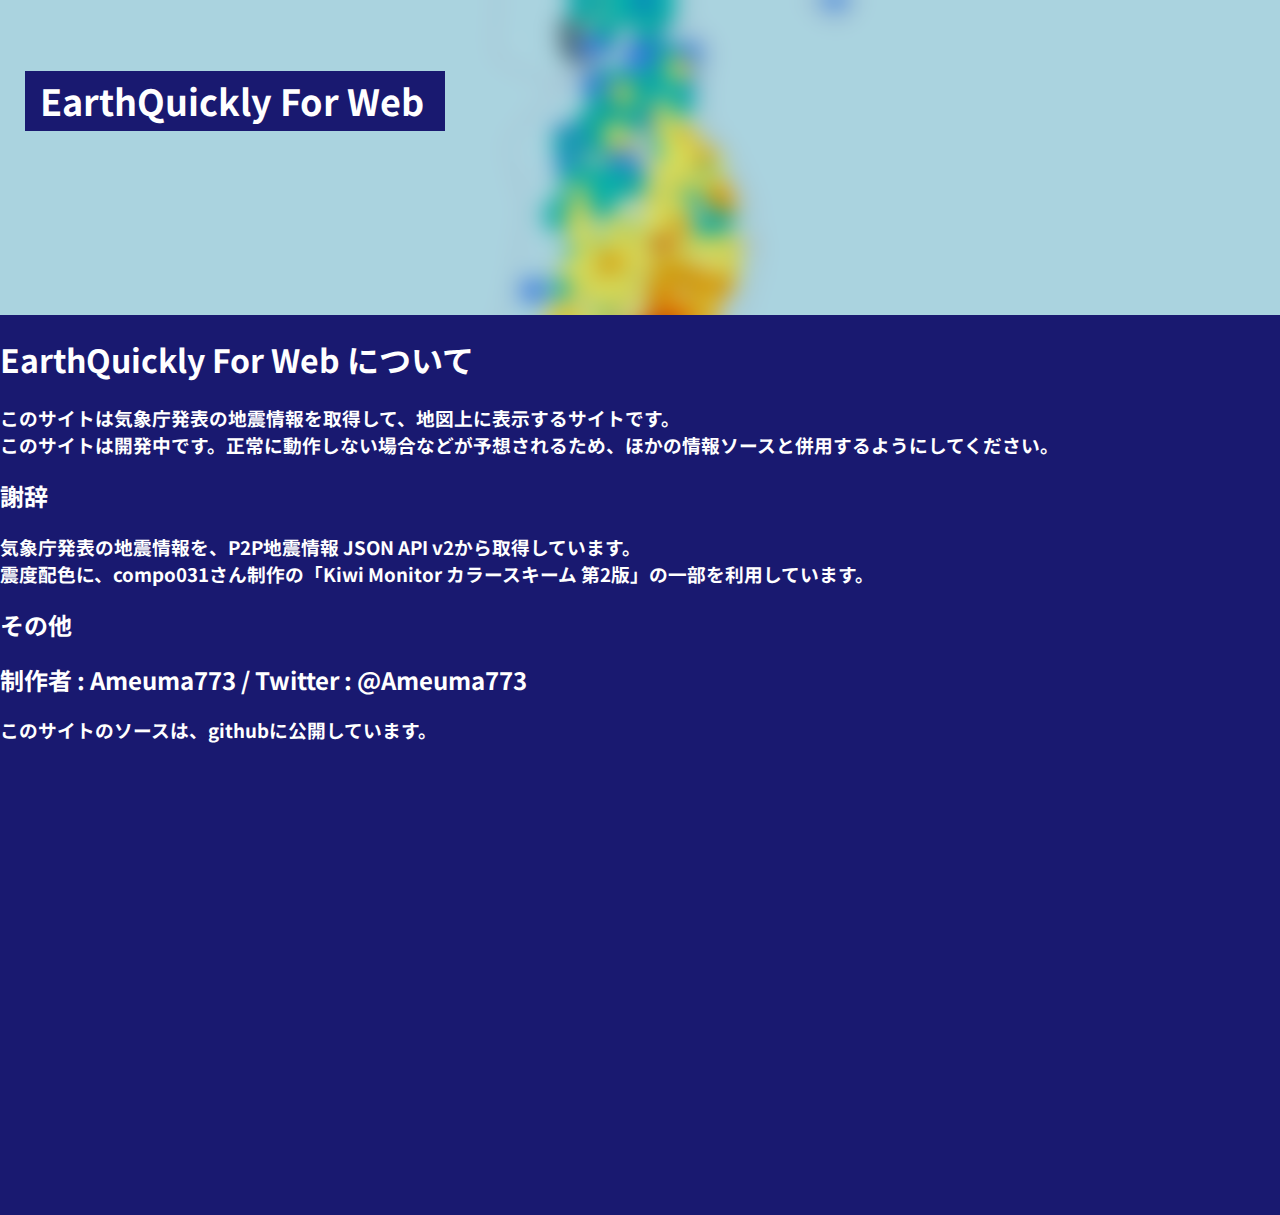
==== about.html @ ee3a3916 "Add files via upload" ====
<!DOCTYPE html>
<html lang="ja">

<head>
    <meta charset="UTF-8">
    <title>このサイトについて</title>
    <link rel="preload" href="Source/About.png" as="image">
    <link rel="preconnect" href="https://fonts.googleapis.com">
    <link rel="preconnect" href="https://fonts.gstatic.com" crossorigin>
    <link href="https://fonts.googleapis.com/css2?family=Noto+Sans+JP:wght@700&display=swap" rel="stylesheet">
    <link rel="stylesheet" href="about.css">
</head>

<body>
    <img src="Source/About.png" id="img">
    <h1 id="head">
        <h1 id="header">EarthQuickly For Web</h1>
    </h1>
    <span id="body">
        <h1>EarthQuickly For Web について</h1>
        <h3>このサイトは気象庁発表の地震情報を取得して、地図上に表示するサイトです。<br>このサイトは開発中です。正常に動作しない場合などが予想されるため、ほかの情報ソースと併用するようにしてください。</h3>
        <h2>謝辞</h2>
        <h3>気象庁発表の地震情報を、P2P地震情報 JSON API v2から取得しています。<br>震度配色に、compo031さん制作の「Kiwi Monitor カラースキーム 第2版」の一部を利用しています。</h3>
        <h2>その他</h2>
        <h2>制作者 : Ameuma773 / Twitter : @Ameuma773</h2>
        <h3>このサイトのソースは、githubに公開しています。</h3>
    </span>
</body>

</html>
---- about.css ----
body{
    font-family: 'Noto Sans JP', sans-serif;
    color: white;
}

#img {
    position: absolute;
    top: 0;
    left: 0;
    width: 100%;
}

#body {
    position: absolute;
    top: 35%;
    left: 0;
    width: 100%;
    height: 100%;
    background-color: midnightblue;
}

#head {
    position: absolute;
    top: 50px;
    left: 25px;
    background-color: midnightblue;
    height: 60px;
    width: 420px;
}

#header {
    color: white;
    font-size: 36px;
    position: absolute;
    top: 50px;
    left: 40px;
    height: 60px;
    width: 450px;
}
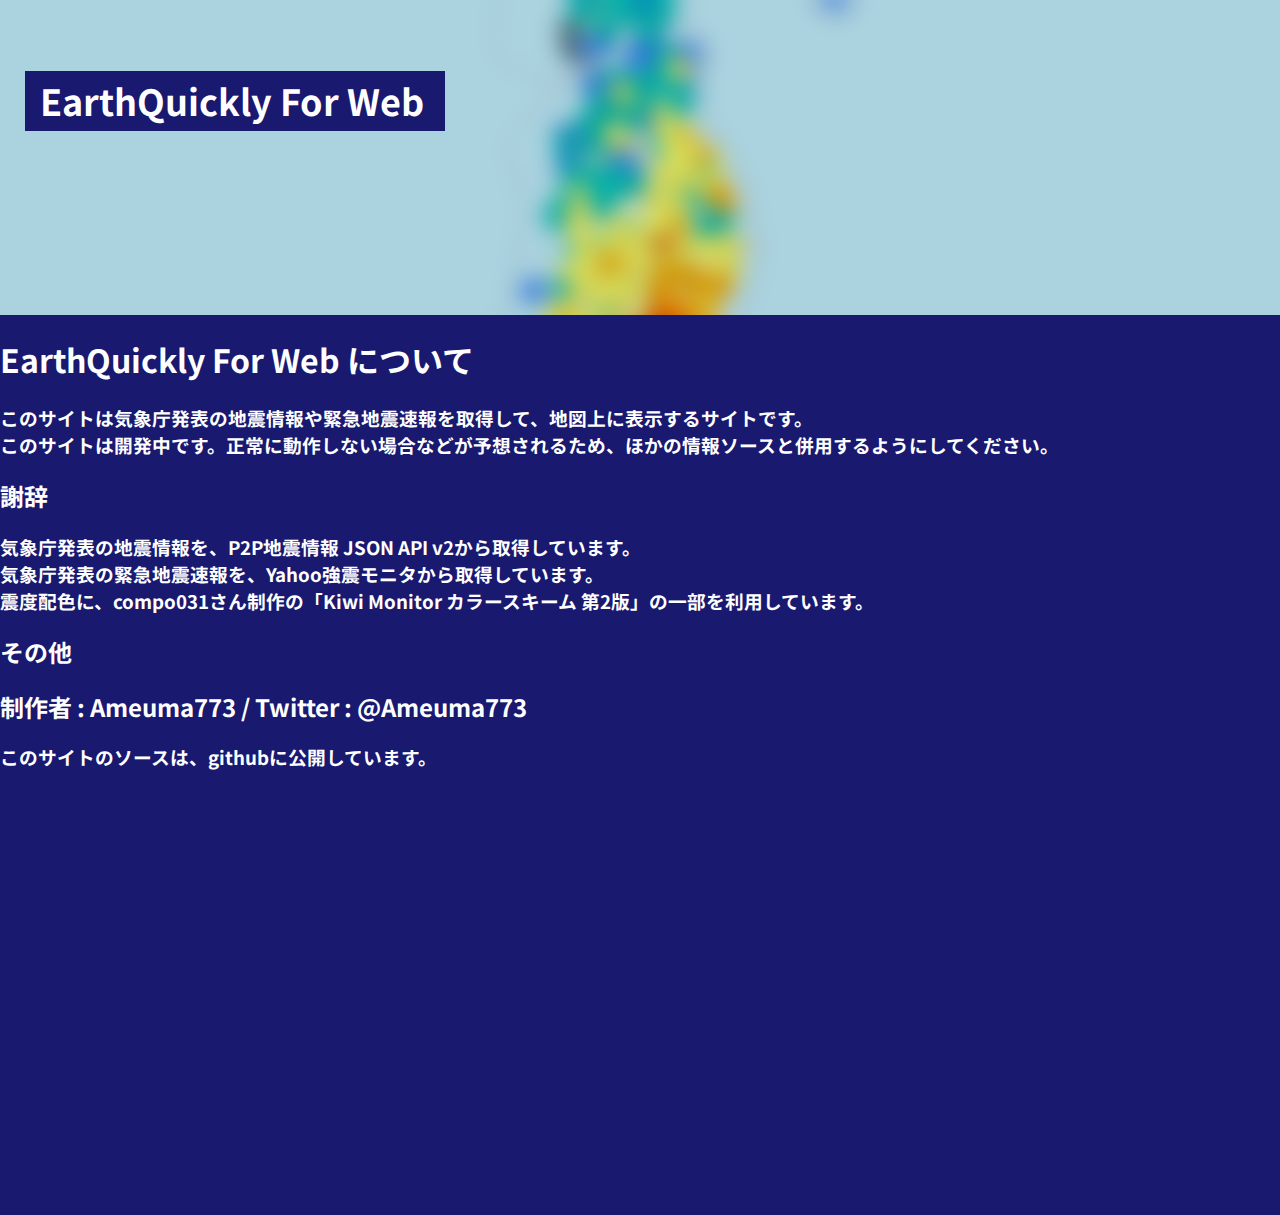
==== commit 966ab8b8: "Add files via upload" ====
--- a/about.html
+++ b/about.html
@@ -9,6 +9,7 @@
     <link rel="preconnect" href="https://fonts.gstatic.com" crossorigin>
     <link href="https://fonts.googleapis.com/css2?family=Noto+Sans+JP:wght@700&display=swap" rel="stylesheet">
     <link rel="stylesheet" href="about.css">
+    <link rel="icon" href="Source/icon.ico">
 </head>
 
 <body>
@@ -18,9 +19,9 @@
     </h1>
     <span id="body">
         <h1>EarthQuickly For Web について</h1>
-        <h3>このサイトは気象庁発表の地震情報を取得して、地図上に表示するサイトです。<br>このサイトは開発中です。正常に動作しない場合などが予想されるため、ほかの情報ソースと併用するようにしてください。</h3>
+        <h3>このサイトは気象庁発表の地震情報や緊急地震速報を取得して、地図上に表示するサイトです。<br>このサイトは開発中です。正常に動作しない場合などが予想されるため、ほかの情報ソースと併用するようにしてください。</h3>
         <h2>謝辞</h2>
-        <h3>気象庁発表の地震情報を、P2P地震情報 JSON API v2から取得しています。<br>震度配色に、compo031さん制作の「Kiwi Monitor カラースキーム 第2版」の一部を利用しています。</h3>
+        <h3>気象庁発表の地震情報を、P2P地震情報 JSON API v2から取得しています。<br>気象庁発表の緊急地震速報を、Yahoo強震モニタから取得しています。<br>震度配色に、compo031さん制作の「Kiwi Monitor カラースキーム 第2版」の一部を利用しています。</h3>
         <h2>その他</h2>
         <h2>制作者 : Ameuma773 / Twitter : @Ameuma773</h2>
         <h3>このサイトのソースは、githubに公開しています。</h3>
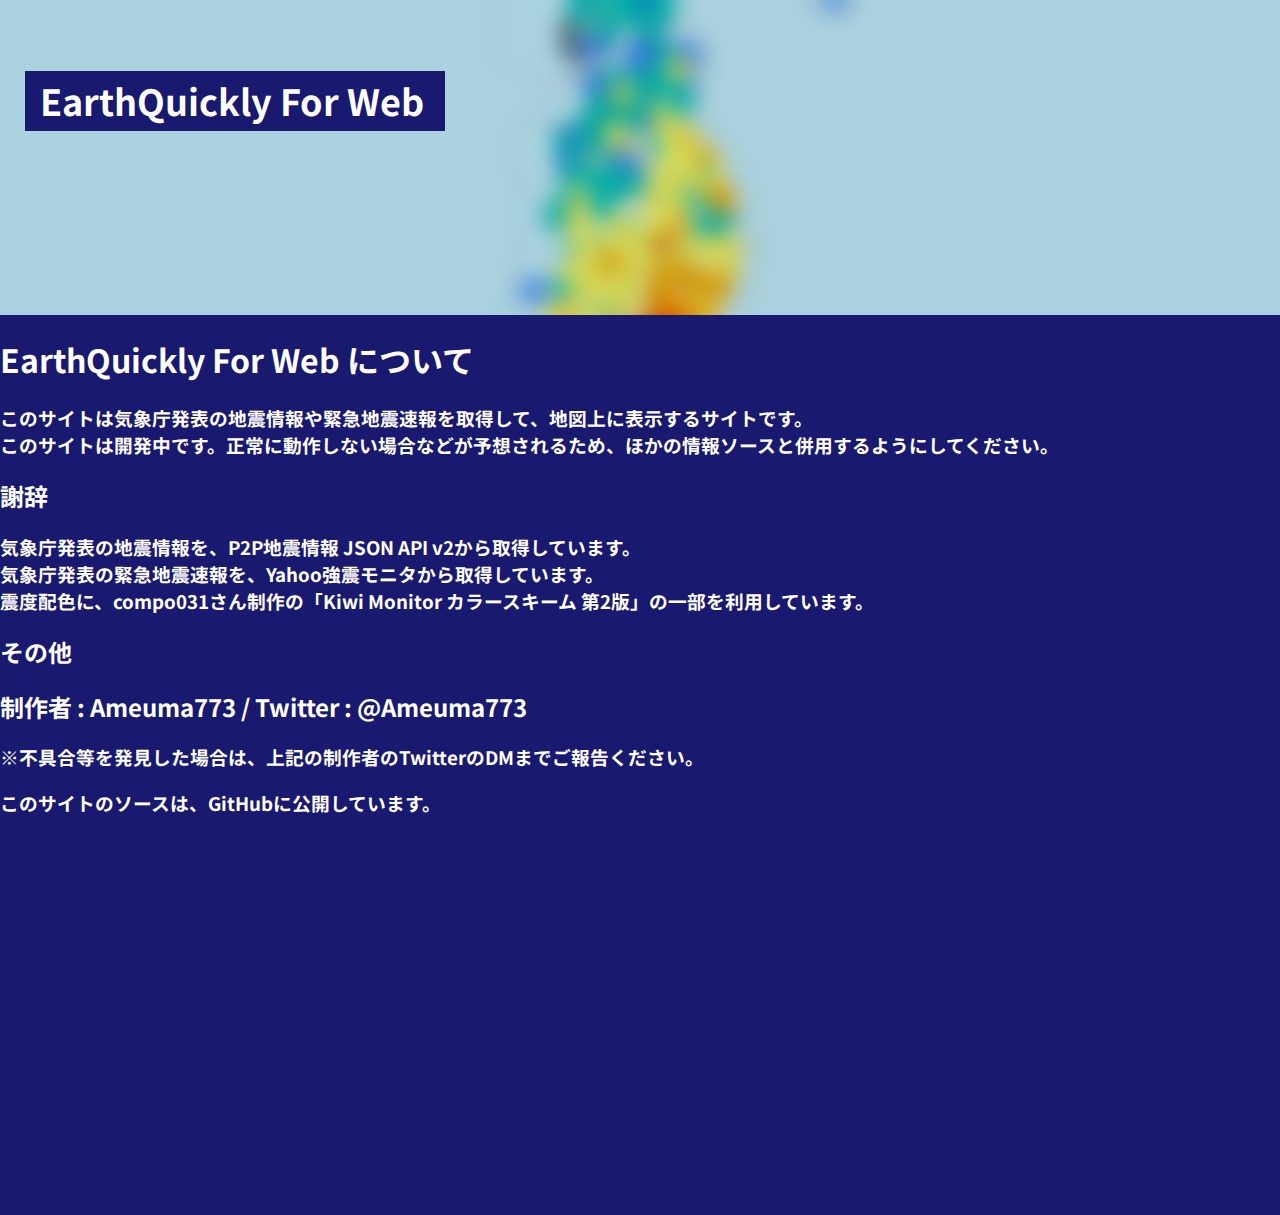
==== commit 993d5f97: "Update about.html" ====
--- a/about.html
+++ b/about.html
@@ -24,8 +24,9 @@
         <h3>気象庁発表の地震情報を、P2P地震情報 JSON API v2から取得しています。<br>気象庁発表の緊急地震速報を、Yahoo強震モニタから取得しています。<br>震度配色に、compo031さん制作の「Kiwi Monitor カラースキーム 第2版」の一部を利用しています。</h3>
         <h2>その他</h2>
         <h2>制作者 : Ameuma773 / Twitter : @Ameuma773</h2>
-        <h3>このサイトのソースは、githubに公開しています。</h3>
+        <h3>※不具合等を発見した場合は、上記の制作者のTwitterのDMまでご報告ください。</h3>
+        <h3>このサイトのソースは、GitHubに公開しています。</h3>
     </span>
 </body>
 
-</html>+</html>
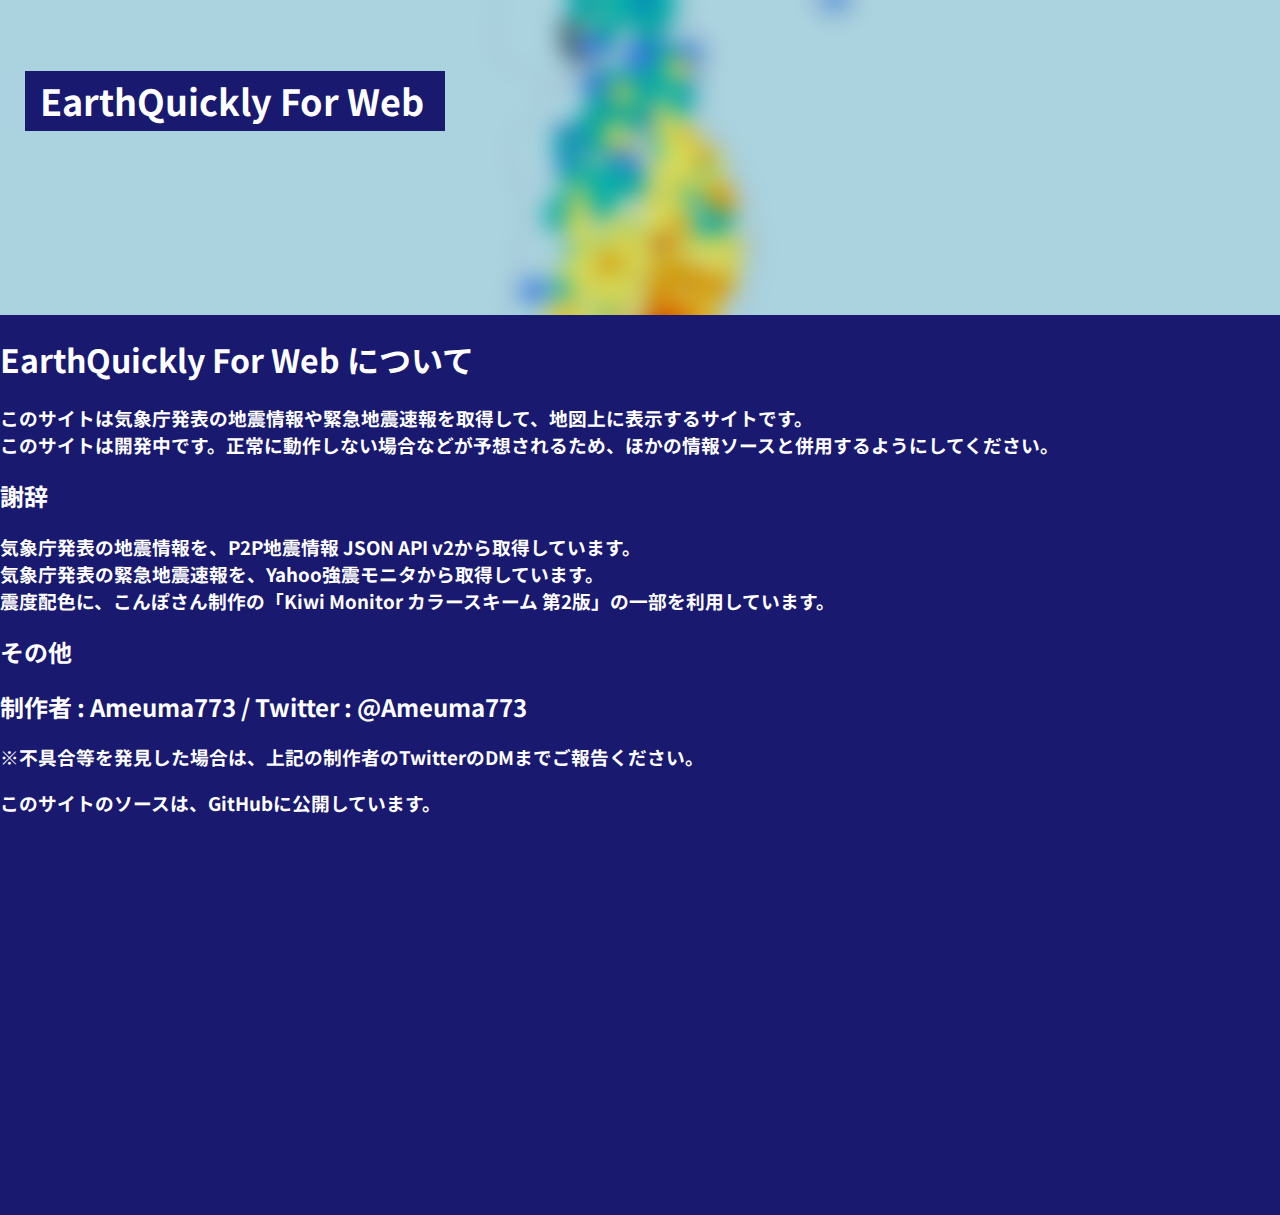
==== commit dbd17fce: "Update about.html" ====
--- a/about.html
+++ b/about.html
@@ -21,7 +21,7 @@
         <h1>EarthQuickly For Web について</h1>
         <h3>このサイトは気象庁発表の地震情報や緊急地震速報を取得して、地図上に表示するサイトです。<br>このサイトは開発中です。正常に動作しない場合などが予想されるため、ほかの情報ソースと併用するようにしてください。</h3>
         <h2>謝辞</h2>
-        <h3>気象庁発表の地震情報を、P2P地震情報 JSON API v2から取得しています。<br>気象庁発表の緊急地震速報を、Yahoo強震モニタから取得しています。<br>震度配色に、compo031さん制作の「Kiwi Monitor カラースキーム 第2版」の一部を利用しています。</h3>
+        <h3>気象庁発表の地震情報を、P2P地震情報 JSON API v2から取得しています。<br>気象庁発表の緊急地震速報を、Yahoo強震モニタから取得しています。<br>震度配色に、こんぽさん制作の「Kiwi Monitor カラースキーム 第2版」の一部を利用しています。</h3>
         <h2>その他</h2>
         <h2>制作者 : Ameuma773 / Twitter : @Ameuma773</h2>
         <h3>※不具合等を発見した場合は、上記の制作者のTwitterのDMまでご報告ください。</h3>
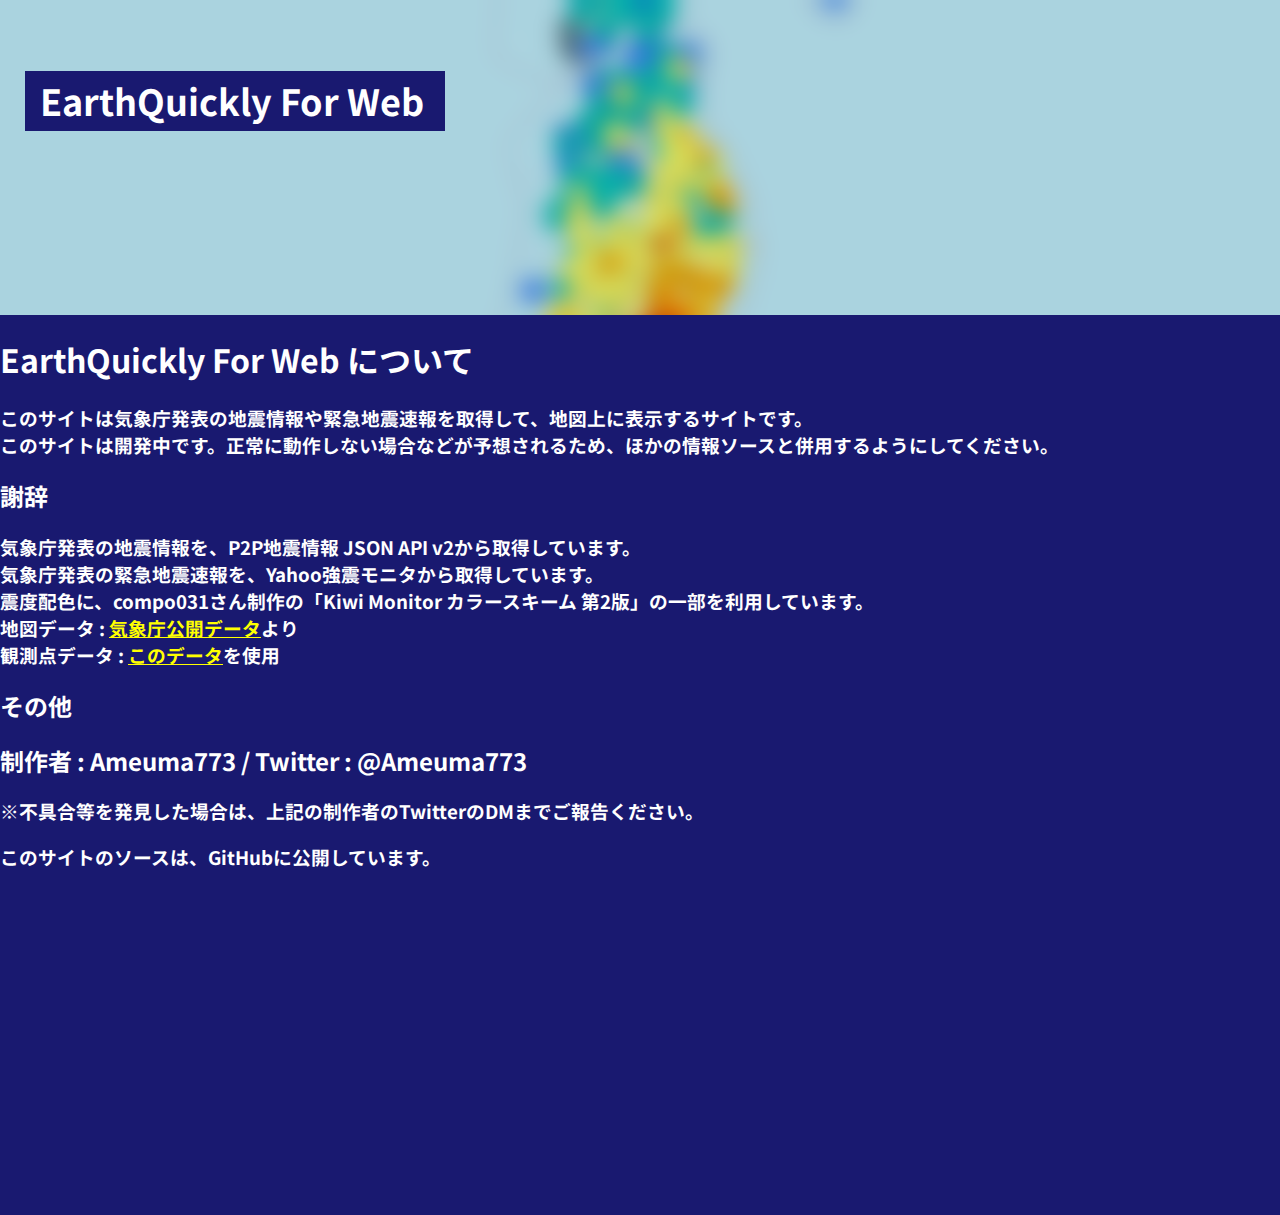
==== commit b12a6be9: "Add files via upload" ====
--- a/about.html
+++ b/about.html
@@ -21,7 +21,7 @@
         <h1>EarthQuickly For Web について</h1>
         <h3>このサイトは気象庁発表の地震情報や緊急地震速報を取得して、地図上に表示するサイトです。<br>このサイトは開発中です。正常に動作しない場合などが予想されるため、ほかの情報ソースと併用するようにしてください。</h3>
         <h2>謝辞</h2>
-        <h3>気象庁発表の地震情報を、P2P地震情報 JSON API v2から取得しています。<br>気象庁発表の緊急地震速報を、Yahoo強震モニタから取得しています。<br>震度配色に、こんぽさん制作の「Kiwi Monitor カラースキーム 第2版」の一部を利用しています。</h3>
+        <h3>気象庁発表の地震情報を、P2P地震情報 JSON API v2から取得しています。<br>気象庁発表の緊急地震速報を、Yahoo強震モニタから取得しています。<br>震度配色に、compo031さん制作の「Kiwi Monitor カラースキーム 第2版」の一部を利用しています。<br>地図データ : <a href="https://www.data.jma.go.jp/developer/gis.html" style="color: yellow;">気象庁公開データ</a>より<br>観測点データ : <a href="https://gist.github.com/iku55/79005d1896631ad6117bbe327b8162c1" style="color: yellow;">このデータ</a>を使用</h3>
         <h2>その他</h2>
         <h2>制作者 : Ameuma773 / Twitter : @Ameuma773</h2>
         <h3>※不具合等を発見した場合は、上記の制作者のTwitterのDMまでご報告ください。</h3>
@@ -29,4 +29,4 @@
     </span>
 </body>
 
-</html>
+</html>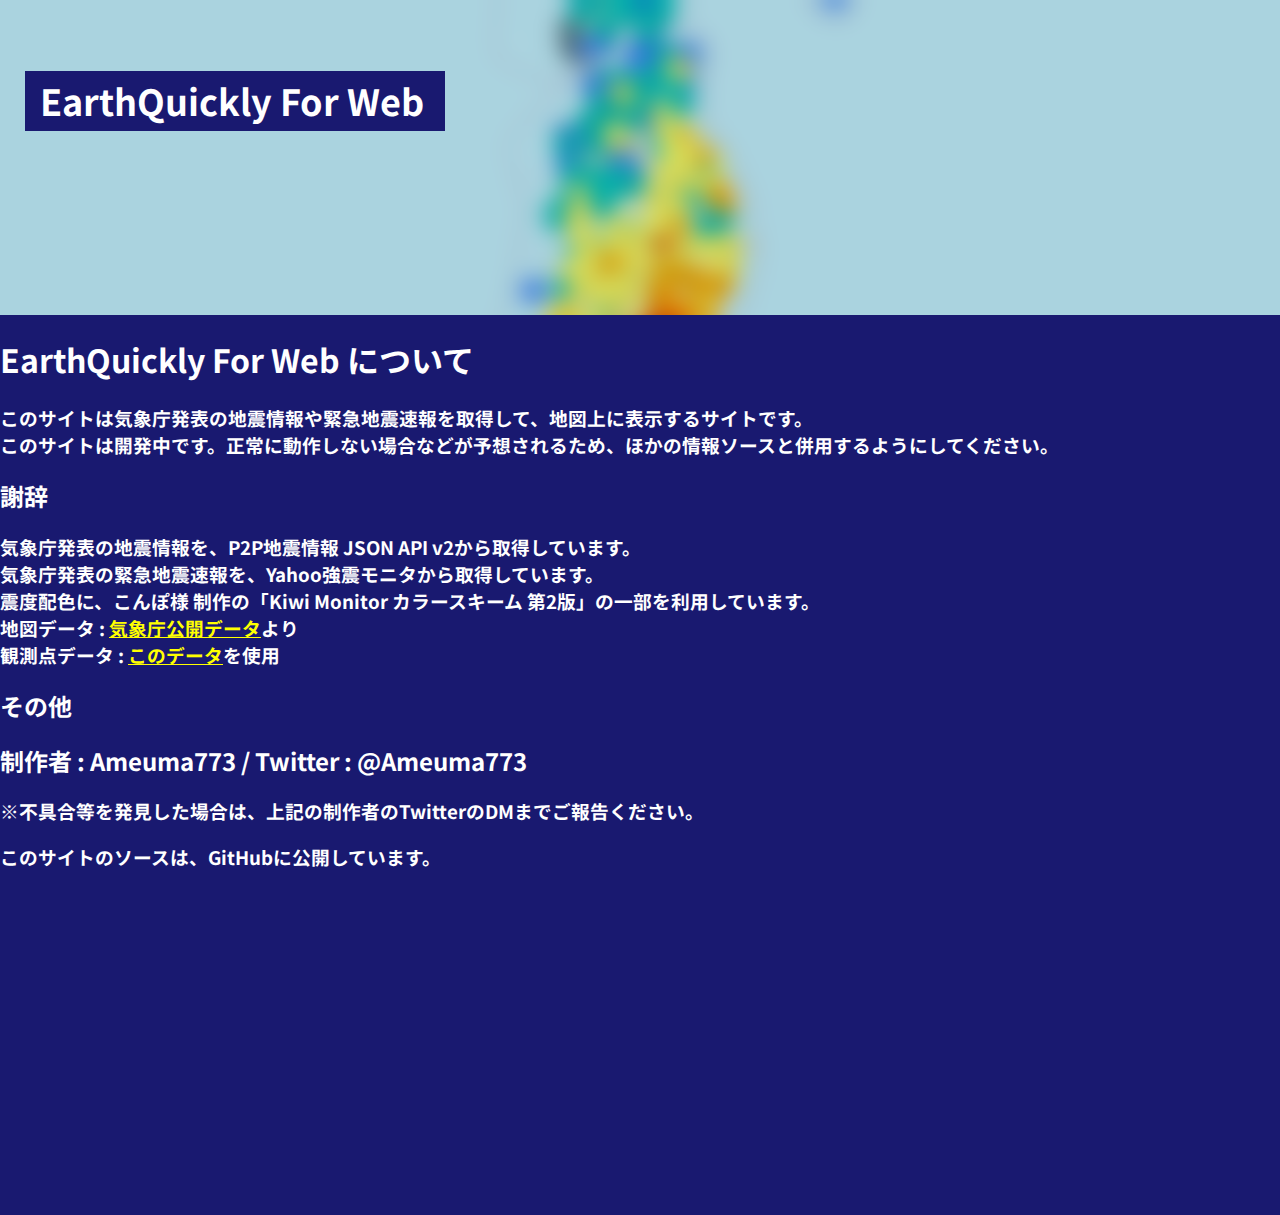
==== commit 6fabb8c8: "Update about.html" ====
--- a/about.html
+++ b/about.html
@@ -21,7 +21,7 @@
         <h1>EarthQuickly For Web について</h1>
         <h3>このサイトは気象庁発表の地震情報や緊急地震速報を取得して、地図上に表示するサイトです。<br>このサイトは開発中です。正常に動作しない場合などが予想されるため、ほかの情報ソースと併用するようにしてください。</h3>
         <h2>謝辞</h2>
-        <h3>気象庁発表の地震情報を、P2P地震情報 JSON API v2から取得しています。<br>気象庁発表の緊急地震速報を、Yahoo強震モニタから取得しています。<br>震度配色に、compo031さん制作の「Kiwi Monitor カラースキーム 第2版」の一部を利用しています。<br>地図データ : <a href="https://www.data.jma.go.jp/developer/gis.html" style="color: yellow;">気象庁公開データ</a>より<br>観測点データ : <a href="https://gist.github.com/iku55/79005d1896631ad6117bbe327b8162c1" style="color: yellow;">このデータ</a>を使用</h3>
+        <h3>気象庁発表の地震情報を、P2P地震情報 JSON API v2から取得しています。<br>気象庁発表の緊急地震速報を、Yahoo強震モニタから取得しています。<br>震度配色に、こんぽ様 制作の「Kiwi Monitor カラースキーム 第2版」の一部を利用しています。<br>地図データ : <a href="https://www.data.jma.go.jp/developer/gis.html" style="color: yellow;">気象庁公開データ</a>より<br>観測点データ : <a href="https://gist.github.com/iku55/79005d1896631ad6117bbe327b8162c1" style="color: yellow;">このデータ</a>を使用</h3>
         <h2>その他</h2>
         <h2>制作者 : Ameuma773 / Twitter : @Ameuma773</h2>
         <h3>※不具合等を発見した場合は、上記の制作者のTwitterのDMまでご報告ください。</h3>
@@ -29,4 +29,4 @@
     </span>
 </body>
 
-</html>+</html>
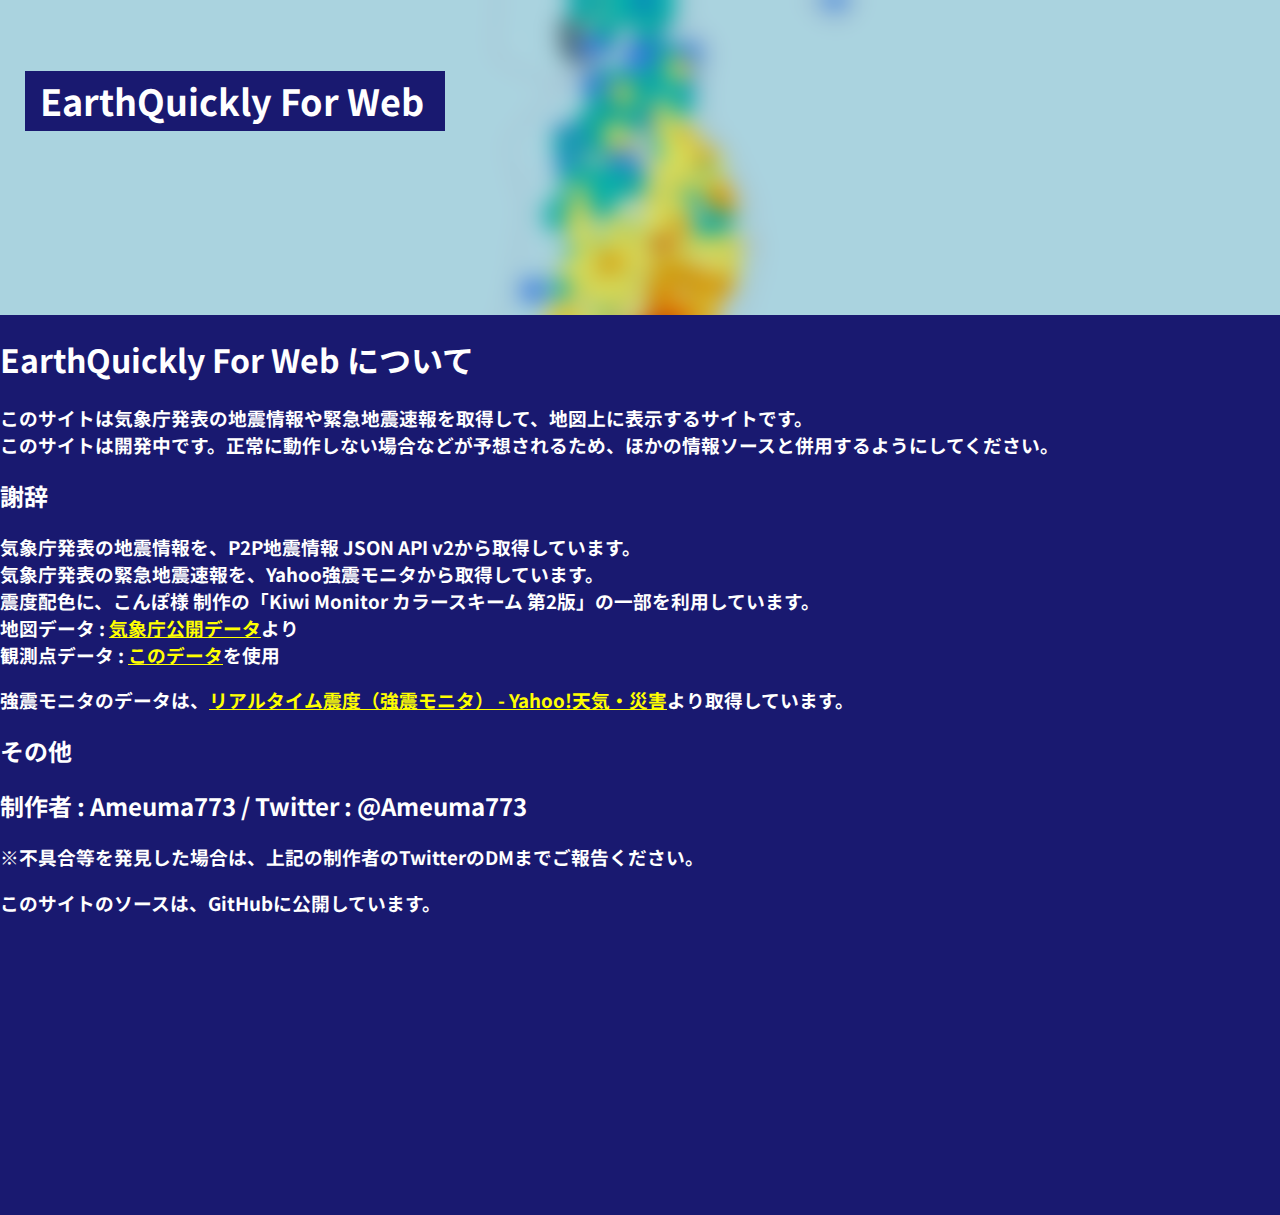
==== commit 1b1d77a8: "modified:   about.html modified:   index.css modified:   index.html modified:   index.js modified:  " ====
--- a/about.html
+++ b/about.html
@@ -22,6 +22,7 @@
         <h3>このサイトは気象庁発表の地震情報や緊急地震速報を取得して、地図上に表示するサイトです。<br>このサイトは開発中です。正常に動作しない場合などが予想されるため、ほかの情報ソースと併用するようにしてください。</h3>
         <h2>謝辞</h2>
         <h3>気象庁発表の地震情報を、P2P地震情報 JSON API v2から取得しています。<br>気象庁発表の緊急地震速報を、Yahoo強震モニタから取得しています。<br>震度配色に、こんぽ様 制作の「Kiwi Monitor カラースキーム 第2版」の一部を利用しています。<br>地図データ : <a href="https://www.data.jma.go.jp/developer/gis.html" style="color: yellow;">気象庁公開データ</a>より<br>観測点データ : <a href="https://gist.github.com/iku55/79005d1896631ad6117bbe327b8162c1" style="color: yellow;">このデータ</a>を使用</h3>
+        <h3>強震モニタのデータは、<a href="https://typhoon.yahoo.co.jp/weather/jp/earthquake/kyoshin/" style="color: yellow;">リアルタイム震度（強震モニタ） - Yahoo!天気・災害</a>より取得しています。</h3>
         <h2>その他</h2>
         <h2>制作者 : Ameuma773 / Twitter : @Ameuma773</h2>
         <h3>※不具合等を発見した場合は、上記の制作者のTwitterのDMまでご報告ください。</h3>
